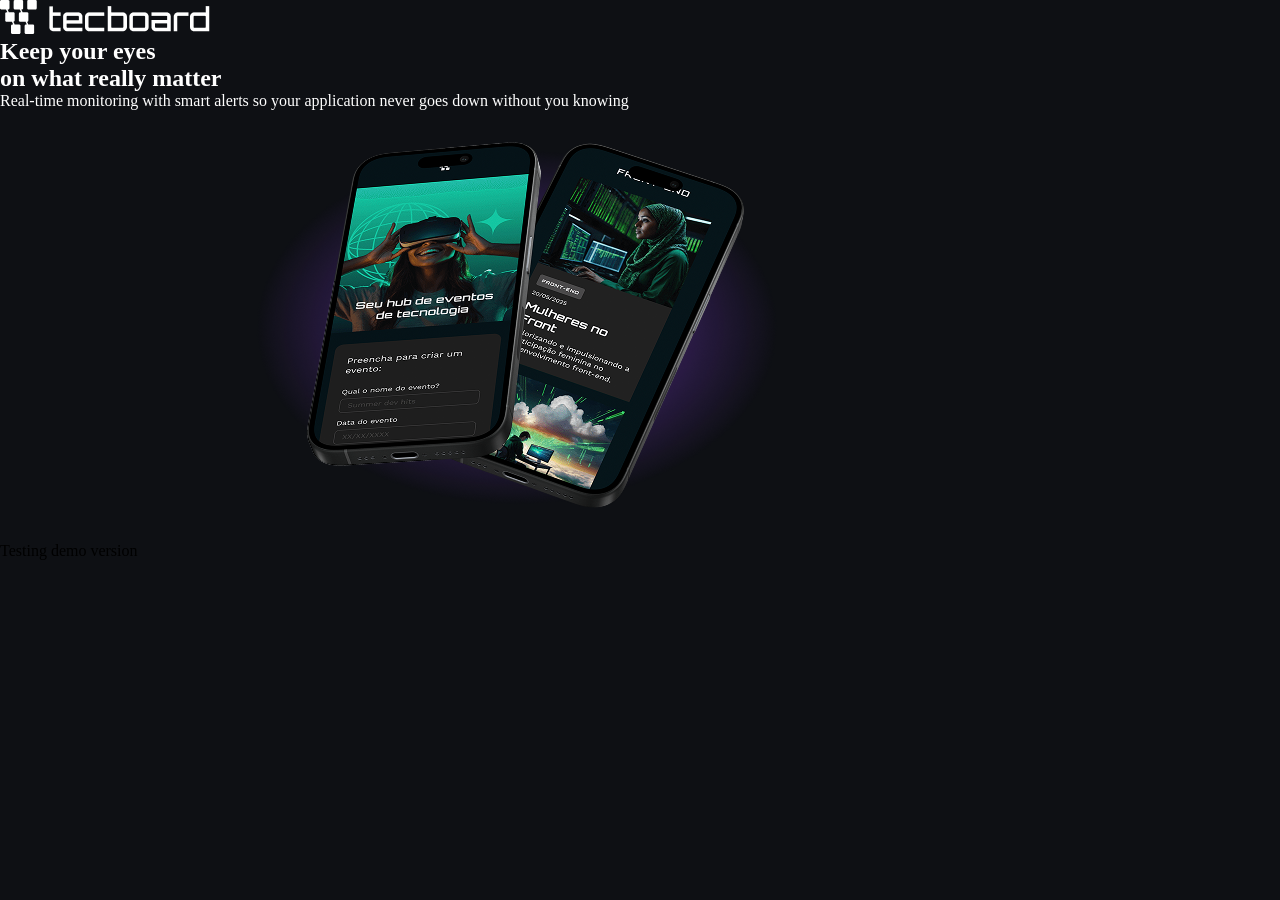
==== index.html @ c0cd4f99 "Update index.html" ====
<!DOCTYPE html>
<html lang="en">
<head>
    <meta charset="UTF-8">
    <meta name="viewport" content="width=device-width, initial-scale=1.0">
    <link rel="icon" href="Favicon_techboard_roxo.svg" type="image/svg+xml">

    <link rel="stylesheet" href="css/style.css">

    <title>Techboard</title>
</head>
<body>
    <header>
        <img src="img/Logo_branco.png" alt="logo techboard na cor branca">
    </header>
    <main>
        <section>
            <h1>
                <span>Keep your eyes</span><br>on what really matter</h1>
            <p>Real-time monitoring with smart alerts so your application never goes down without you knowing</p>
            <a" href="#">Testing demo version</a>
            <img src="img/cell_sobrepostos_desktop.png" alt="Dois celulares pretos sobrepostos com uma sombra roxa sobre eles">
        </section>
    </main>
    
</body>
</html>
---- css/style.css ----
* {
    padding: 0;
    margin: 0;
}

body{
    background-color: #0E1014;

}

h1, p, a{
    /*
        hexadecimal #ff0000
        nomeada: red;
        rgb(255, 0, 0)
    */
    color: #FFFFFF;
}

.white-color{
    color: #FFFFFF;
}
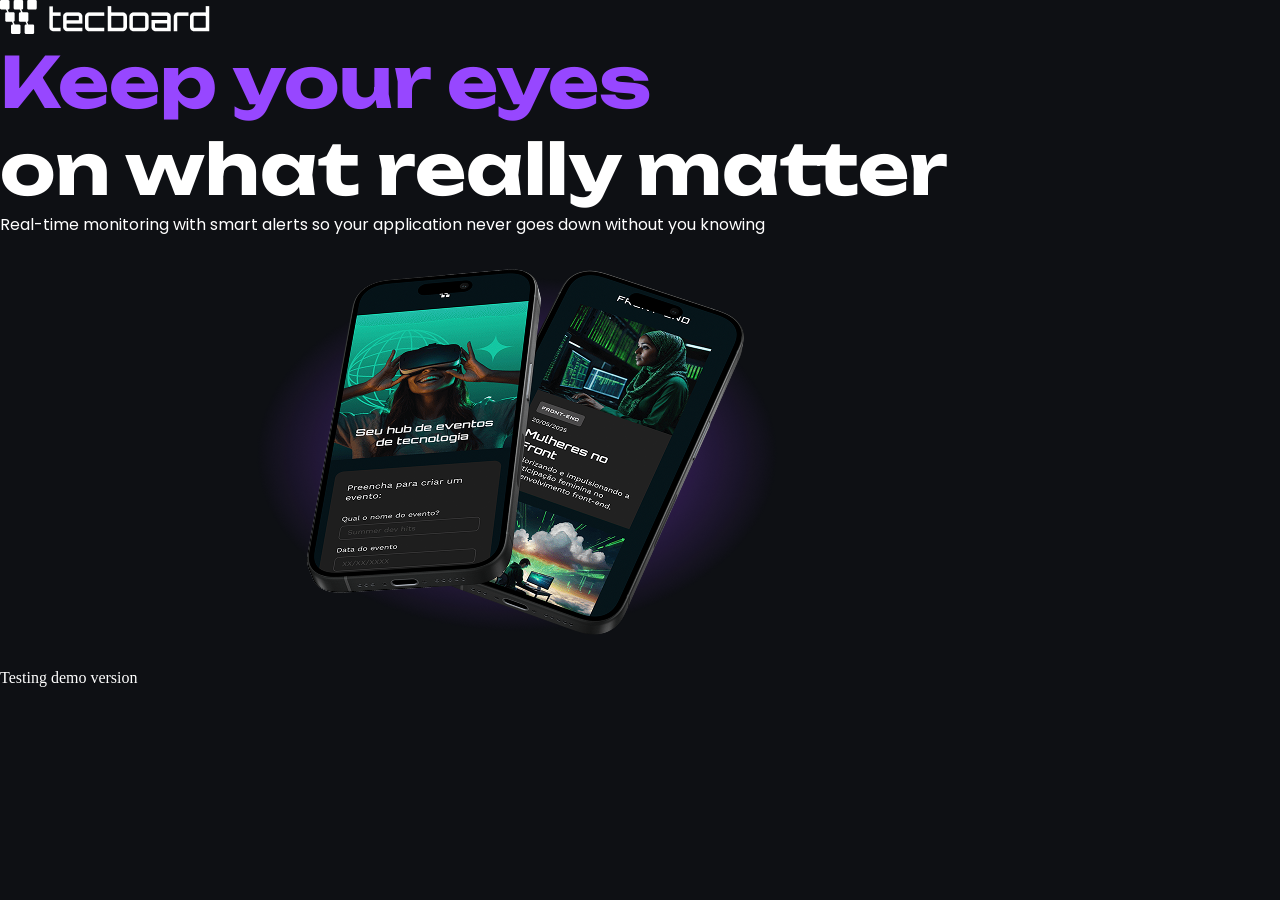
==== commit b8045cfe: "Update index.html" ====
--- a/index.html
+++ b/index.html
@@ -6,6 +6,10 @@
     <link rel="icon" href="Favicon_techboard_roxo.svg" type="image/svg+xml">
 
     <link rel="stylesheet" href="css/style.css">
+
+    <link rel="preconnect" href="https://fonts.googleapis.com">
+    <link rel="preconnect" href="https://fonts.gstatic.com" crossorigin>
+    <link href="https://fonts.googleapis.com/css2?family=Poppins:ital,wght@0,100;0,200;0,300;0,400;0,500;0,600;0,700;0,800;0,900;1,100;1,200;1,300;1,400;1,500;1,600;1,700;1,800;1,900&family=Unbounded:wght@200..900&display=swap" rel="stylesheet">
 
     <title>Techboard</title>
 </head>
--- a/css/style.css
+++ b/css/style.css
@@ -5,18 +5,33 @@
 
 body{
     background-color: #0E1014;
+    color: #FFFFFF;
 
 }
 
-h1, p, a{
-    /*
-        hexadecimal #ff0000
-        nomeada: red;
-        rgb(255, 0, 0)
-    */
+h1{
+    font-size: 70px;
+    font-family: "Unbounded", sans-serif;
+    font-weight: bold;
+    /*font-family: serif; */
+    /*font-family: sans-serif;*/
+    /*font-family: monospace;*/
+    /*font-family: cursive;*/
+    /*font-family: fantasy;*/
+    /* Caso exista arial, usa arial, se não existir usa helvetica e cso contrário usa sans-serif
+    essa hierarquia se chama fallback
+    font-family: Arial, Helvetica, sans-serif;*/ 
+}
+
+p{
+    font-family: "Poppins";
+    
+}
+
+h1 span{
+    color: #9747FF;
+}
+
+a{
     color: #FFFFFF;
 }
-
-.white-color{
-    color: #FFFFFF;
-}
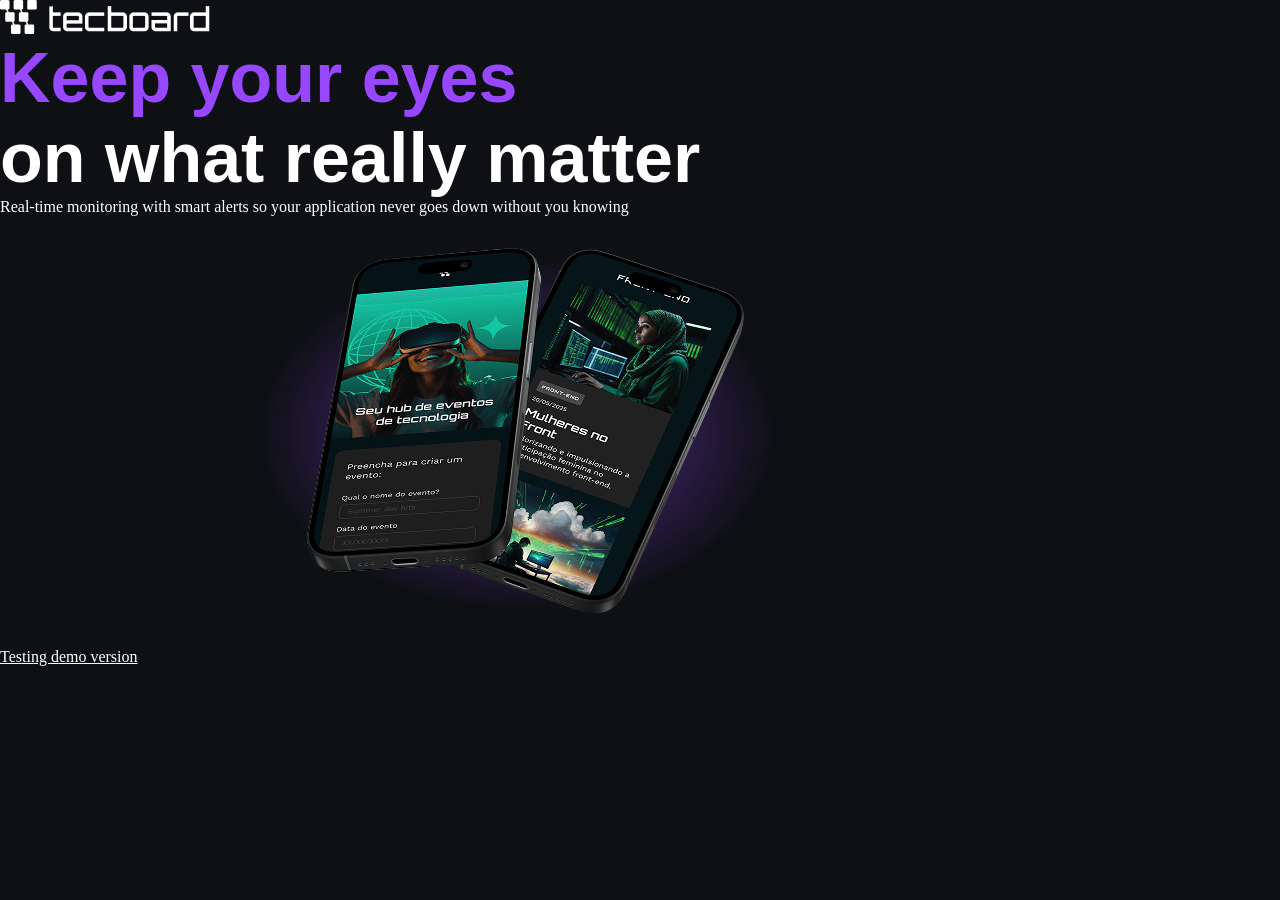
==== commit 4f20f8be: "Update index.html" ====
--- a/index.html
+++ b/index.html
@@ -7,9 +7,12 @@
 
     <link rel="stylesheet" href="css/style.css">
 
+    <!--
+    This way is used when i want to embed with no files:
     <link rel="preconnect" href="https://fonts.googleapis.com">
     <link rel="preconnect" href="https://fonts.gstatic.com" crossorigin>
     <link href="https://fonts.googleapis.com/css2?family=Poppins:ital,wght@0,100;0,200;0,300;0,400;0,500;0,600;0,700;0,800;0,900;1,100;1,200;1,300;1,400;1,500;1,600;1,700;1,800;1,900&family=Unbounded:wght@200..900&display=swap" rel="stylesheet">
+    -->
 
     <title>Techboard</title>
 </head>
@@ -22,7 +25,7 @@
             <h1>
                 <span>Keep your eyes</span><br>on what really matter</h1>
             <p>Real-time monitoring with smart alerts so your application never goes down without you knowing</p>
-            <a" href="#">Testing demo version</a>
+            <a href="#">Testing demo version</a>
             <img src="img/cell_sobrepostos_desktop.png" alt="Dois celulares pretos sobrepostos com uma sombra roxa sobre eles">
         </section>
     </main>
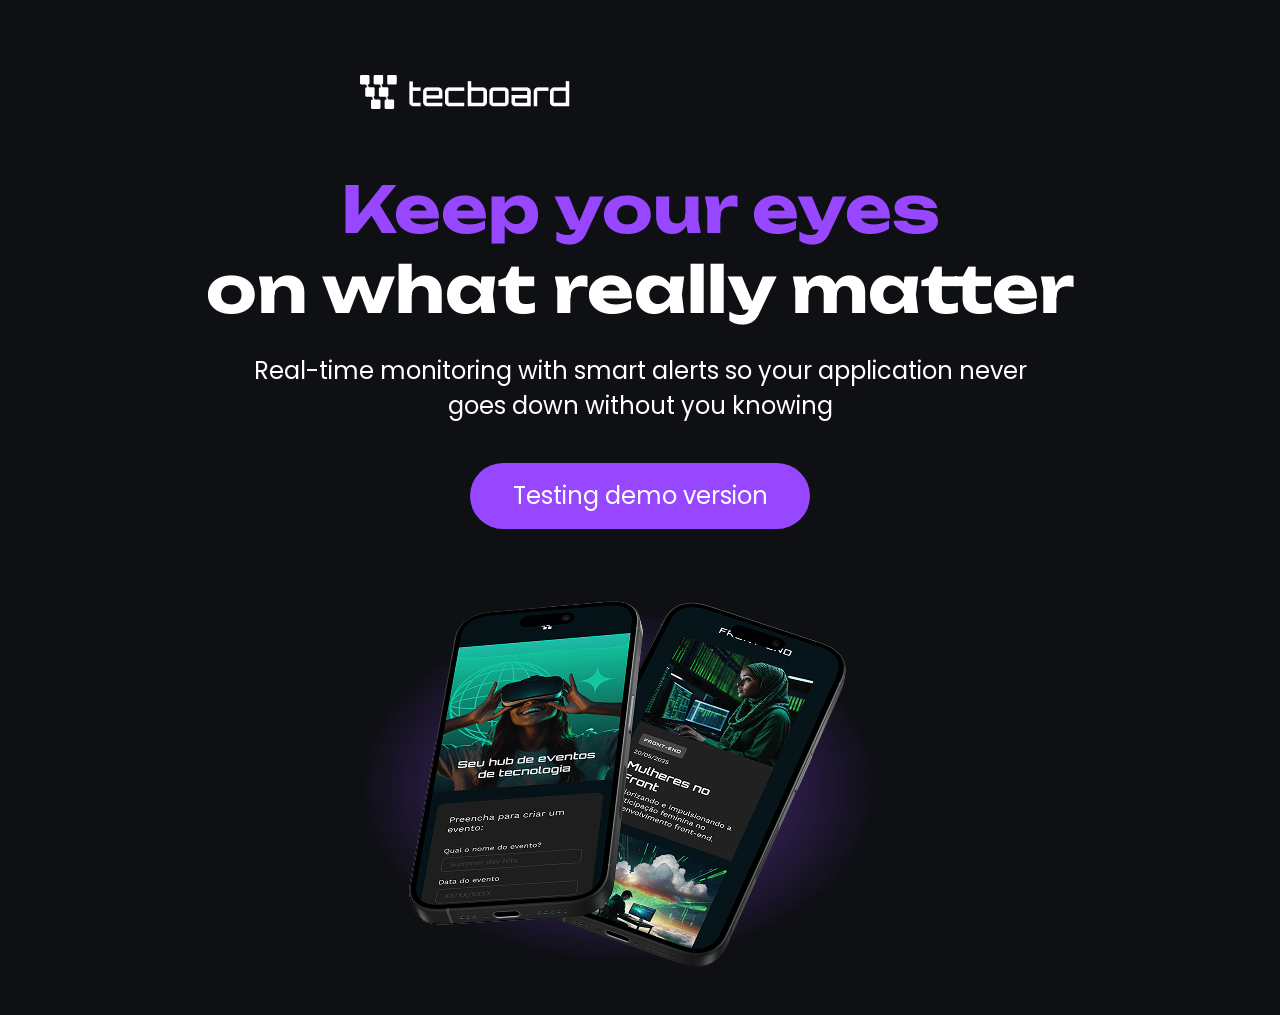
==== commit 9306988e: "add meta tag google search console" ====
--- a/index.html
+++ b/index.html
@@ -15,6 +15,8 @@
     -->
 
     <title>Techboard</title>
+
+    <meta name="google-site-verification" content="S4-Po2epL1buIatYSBjTC4NKeeUuThC8_PXqfUuajUg" />
 </head>
 <body>
     <header>
--- a/css/style.css
+++ b/css/style.css
@@ -1,18 +1,41 @@
+/* Defining fonts */
+@font-face {
+    font-family: "Unbounded";
+    src: url("../fonts/Unbounded-Bold.ttf")
+    format("truetype");
+    font-weight: 700;
+    font-style: normal;
+    font-display: swap; 
+}
+
+@font-face {
+    font-family: "Poppins";
+    src: url("../fonts/Poppins-Regular.ttf")
+    format("truetype");
+    font-weight: 400;
+    font-style: normal;
+    font-display: swap; 
+}
+
+
+/* Reset */
 * {
     padding: 0;
     margin: 0;
 }
 
+/* Desktop style */
 body{
     background-color: #0E1014;
     color: #FFFFFF;
-
 }
 
 h1{
-    font-size: 70px;
+    font-size: 64px;
     font-family: "Unbounded", sans-serif;
-    font-weight: bold;
+    text-align: center;
+    margin-top: 60px;
+
     /*font-family: serif; */
     /*font-family: sans-serif;*/
     /*font-family: monospace;*/
@@ -22,16 +45,83 @@
     essa hierarquia se chama fallback
     font-family: Arial, Helvetica, sans-serif;*/ 
 }
-
-p{
-    font-family: "Poppins";
-    
-}
-
 h1 span{
     color: #9747FF;
 }
 
+p{
+    font-family: "Poppins", sans-serif;
+    font-size: 24px;
+    text-align: center;
+    margin: 24px auto 0px;
+    width: 792px;
+}
+
 a{
     color: #FFFFFF;
+    font-family: "Poppins", sans-serif;
+    font-size: 24px;
+    text-decoration: none;
+    background-color: #9747FF;
+    width: 340px;
+    height: 66px;
+    display: block;
+    text-align: center;
+    line-height: 66px;
+    border-radius: 36px;
+    margin: 40px auto 40px;
+    /*margin-right: 790px;
+    margin-left: 790px;*/
 }
+a:hover{
+    background-color: #8233e8;
+}
+
+header img{
+    display: block;
+    margin: 75px 0px 0px 360px;
+}
+
+main section img{
+    display: block;
+    width: 792px;
+    height: 446px;
+    margin: 0 auto;
+}
+
+@media(max-width: 768px){
+    
+    header img{
+        margin: 65px 0px 0px 60px;
+    }
+
+    p{
+        width: 648px;
+    }
+
+}
+
+@media(max-width: 375px){
+    header img{
+        margin: 32px 0px 0px 16px;
+    }
+
+    h1{
+        font-size: 40px;
+    }
+
+    p{
+        font-size: 20px;
+        width: 340px;
+    }
+
+    a{
+        font-size: 20px;
+        width: 251px;
+    }
+
+    main section img{
+        width: 340px;
+        height: 230px;
+    }
+}
